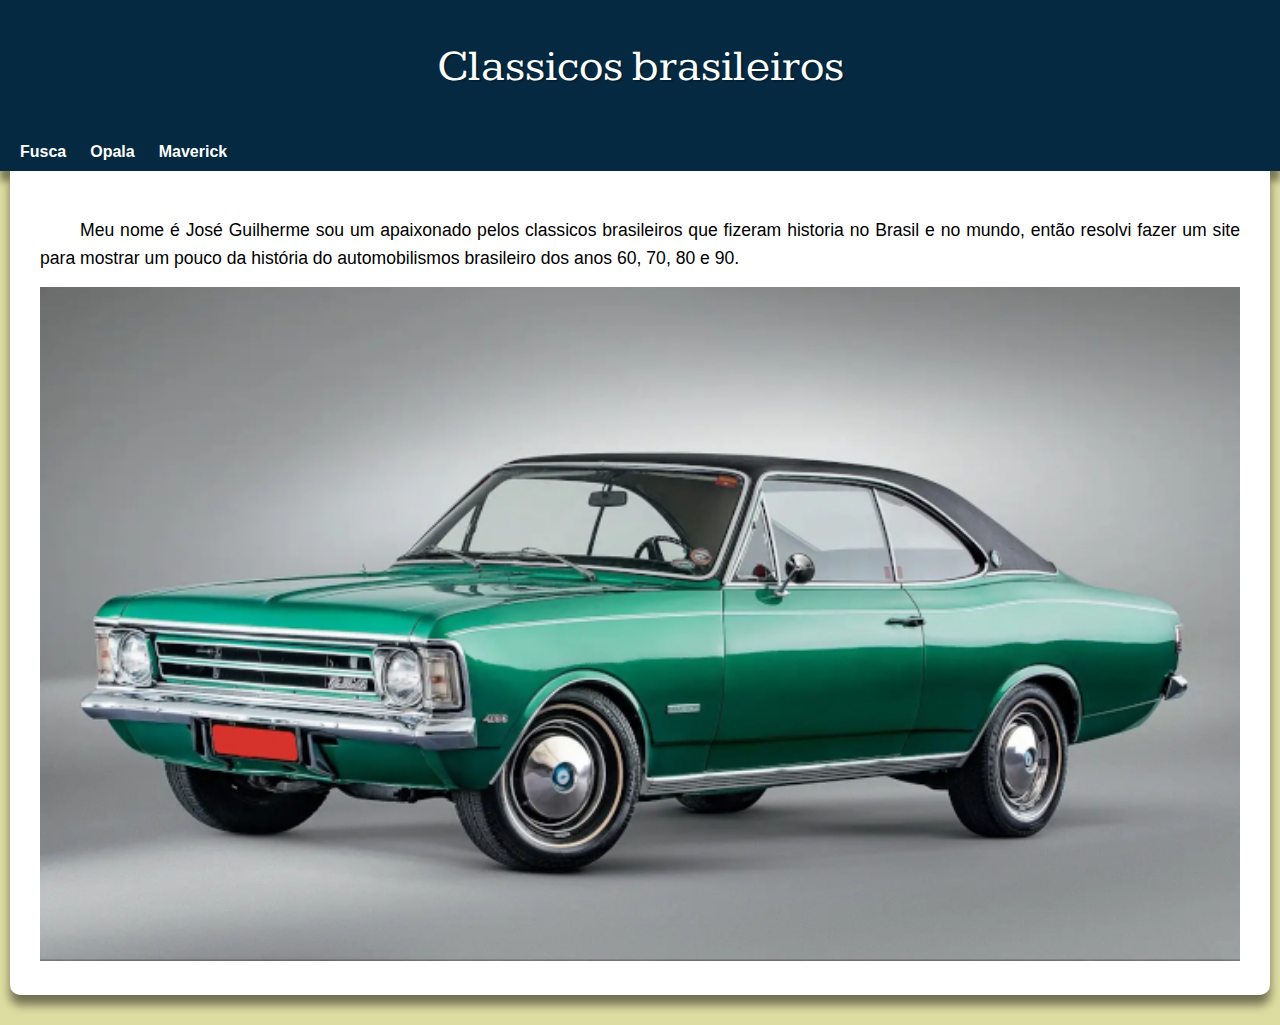
==== index.html @ 25e0da13 "site" ====
<!DOCTYPE html>
<html lang="pt-br">
<head>
    <meta charset="UTF-8">
    <meta http-equiv="X-UA-Compatible" content="IE=edge">
    <meta name="viewport" content="width=device-width, initial-scale=1.0">
    <title>Clássicos brasileiros</title>
    <link rel="shortcut icon" href="fotos.fusca/orange1.jpg" type="image/x-icon" >
    <link rel="stylesheet" href="style.css">
    <link rel="stylesheet" href="fotos.css">
 
</head>
<body>
         <header>
       
                     <h1>Classicos brasileiros</h1>

    
        </header>
        <nav>
            <a href="pag01.html">Fusca</a>
            <a href="pag02.html">Opala</a>
            <a href="pag03.html">Maverick</a>
        </nav>
      <main>
            <p>Meu nome é José Guilherme sou um apaixonado pelos classicos brasileiros que fizeram historia no Brasil e  no mundo, então resolvi fazer um site para mostrar um pouco da história do automobilismos brasileiro dos anos 60, 70, 80 e 90.</p>
            
           <picture>
             <source media="(max-width: 670px )" srcset="fotos.opala/opalagran1.jpg" > 
             <img src="fotos.opala/opalagran.jpg" alt="">
           </picture>
            
           

        </ul>
      </main>
          
</body>
</html>
---- style.css ----
@charset "UTF-8";



@import url('https://fonts.googleapis.com/css2?family=Aclonica&family=Kameron:wght@700&display=swap');

@import url('https://fonts.googleapis.com/css2?family=Bebas+Neue&display=swap');
* {
margin: 0px;
padding: 0px; 
}
body{

background-color:#d6d58ed5;

}
 
header{
    background-color: #042940;
    text-align:center;
    padding: 40px;
}

header > h1{
    
    color: white;
    font-family:  'Kameron', serif;
    font-size: 2.8em;
    font-weight: normal;
    margin-bottom: 20px;
    max-width: 500px;
    margin: auto;
    text-shadow: 2px 2px 0px rgba(0, 0, 0, 0.199);
    
   
    
}
header h2 {
    
    color: white;
    font-family: 'Kameron', serif ;
    font-size: 2.2em;
    font-weight: normal;
    max-width: 500px;
    margin: auto;
    text-shadow: 2px 2px 0px rgba(0, 0, 0, 0.199);
   
}

nav{
   background-color:#042940;
   padding: 10px;
   box-shadow: 0px 10px 7px rgba(0, 0, 0, 0.445);
}

nav > a {
    color: white;
    padding: 10px;
    text-decoration: none;
    font-family: Arial, Helvetica, sans-serif;
    font-weight: bold;
    transition-duration: 0.7s;

}

nav > a:hover {
    background-color:#2D61A1;
    color:#10233B;
    border-radius: 5px;

}
main {
background-color: white;
min-width: 300px;
max-width: 1200px;
margin: auto;
margin-bottom: 30px;
padding: 30px;
box-shadow: 0px 10px 10px rgba(0, 0, 0, 0.486);
border-radius: 0px 0px 10px 10px;
}

main h1 {
    font-family:'Bebas Neue', cursive;
    font-size: 2.5em;
    font-weight: normal;
    color:#042940;
}


main h2{
    font-family: 'Bebas Neue', cursive;
    font-size: 2em;
    font-weight: normal;
    color: #042940;
    
    
}
main h3 {
    font-family: 'Bebas Neue', cursive;
    font-size: 1.5em;
    background-image: linear-gradient(to right,#9AEBA3,#DAFDBA, transparent );
    color:  #042940;;
    padding-left: 10px;
    margin-bottom: 20px;
    
}
main p {
margin: 15px 0px;
text-align: justify;
text-indent: 40px;
font-family: Arial, Helvetica, sans-serif;
font-size: 1.1em;
line-height: 1.6em;
}

main img {
     width:100%;
}
main img#LogoPuma {
     width:20% ;
     padding-left: 39%;
     image-rendering: auto;
     
}


main img#polara {
    width:50% ;
    padding-left: 25%;
    image-rendering: auto;
    
}

main img#emblemagurgel{
    width:20% ;
    padding-left: 39%;
    image-rendering: auto;
    
}


.video {
    background-color: var(--cor5);
    margin: 0px -20px 20px -20px;
    position: relative;
    padding: 20px;
    padding-bottom: 50%;
   }

.video > iframe{
    position: absolute;
    top: 5%;
    left: 5%;
    width: 90%;
    height: 90%;
}
aside > ul {
    list-style:none;
    columns: 2;
   padding-bottom: 10px;
   background-color: #DAFDBA;

}

aside > ul > li{
    margin: 5px;  
    font-family: Arial, Helvetica, sans-serif;
}
aside p{
    background-color: #DAFDBA;
    padding: 10px;
} 

footer{
    background-color: #042940;
    color: white;
    text-align: center;
    font-size: 1.1em;

}

footer > a {
    color:white;
    font-family: Arial, Helvetica, sans-serif;
    text-decoration: none;

}

footer > a:hover {
    background-color:#2D61A1;
    color:#10233b;
    text-decoration: underline;

}
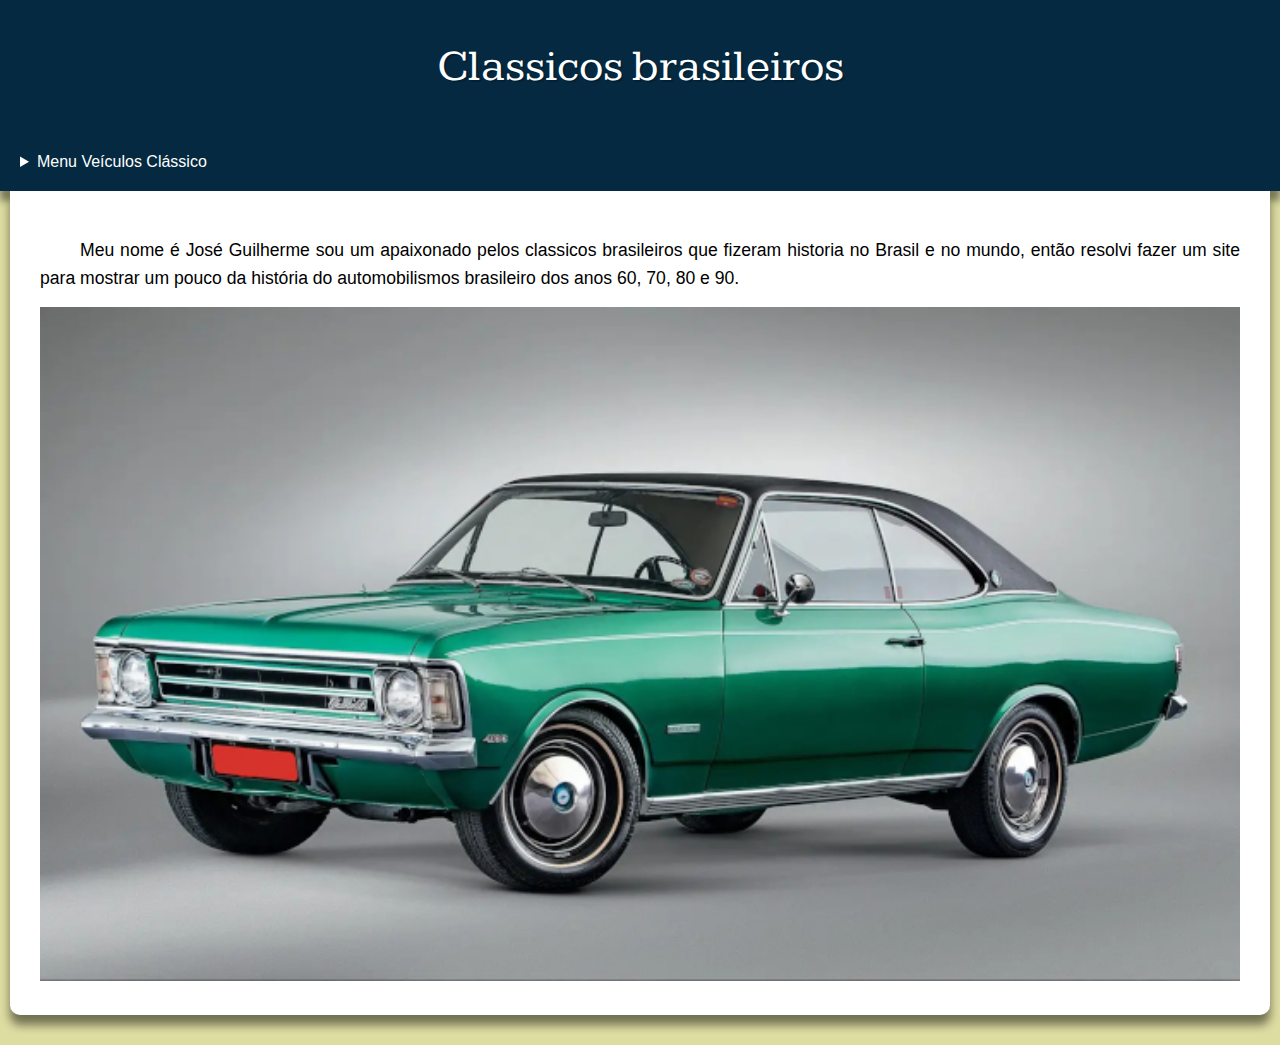
==== commit a33fecb4: "adequação" ====
--- a/index.html
+++ b/index.html
@@ -17,11 +17,16 @@
 
     
         </header>
-        <nav>
-            <a href="pag01.html">Fusca</a>
-            <a href="pag02.html">Opala</a>
-            <a href="pag03.html">Maverick</a>
-        </nav>
+       <details>
+          <summary>Menu Veículos Clássico</summary>
+            <ul>
+              <li><a href="pag01.html">Fusca</a></li>
+              <li><a href="pag02.html">Opala</a></li>
+              <li><a href="pag03.html">Maverick</a></li>
+            </ul>
+
+       </details>
+        
       <main>
             <p>Meu nome é José Guilherme sou um apaixonado pelos classicos brasileiros que fizeram historia no Brasil e  no mundo, então resolvi fazer um site para mostrar um pouco da história do automobilismos brasileiro dos anos 60, 70, 80 e 90.</p>
             
--- a/style.css
+++ b/style.css
@@ -47,26 +47,34 @@
    
 }
 
-nav{
+details{
+    font-family: Arial, Helvetica, sans-serif;
+   color: white;
    background-color:#042940;
-   padding: 10px;
+   padding: 20px;
    box-shadow: 0px 10px 7px rgba(0, 0, 0, 0.445);
 }
-
-nav > a {
+li {
+    background-color;
+    margin-top: 15px;
+    font-family: Arial, Helvetica, sans-serif;
+}
+li > a{
+    color: white;
+    text-decoration: none;
+   
+}
+
+li > a:hover{
     color: white;
     padding: 10px;
     text-decoration: none;
     font-family: Arial, Helvetica, sans-serif;
     font-weight: bold;
     transition-duration: 0.7s;
-
-}
-
-nav > a:hover {
-    background-color:#2D61A1;
-    color:#10233B;
+    background-color: #2D61A1;
     border-radius: 5px;
+
 
 }
 main {
